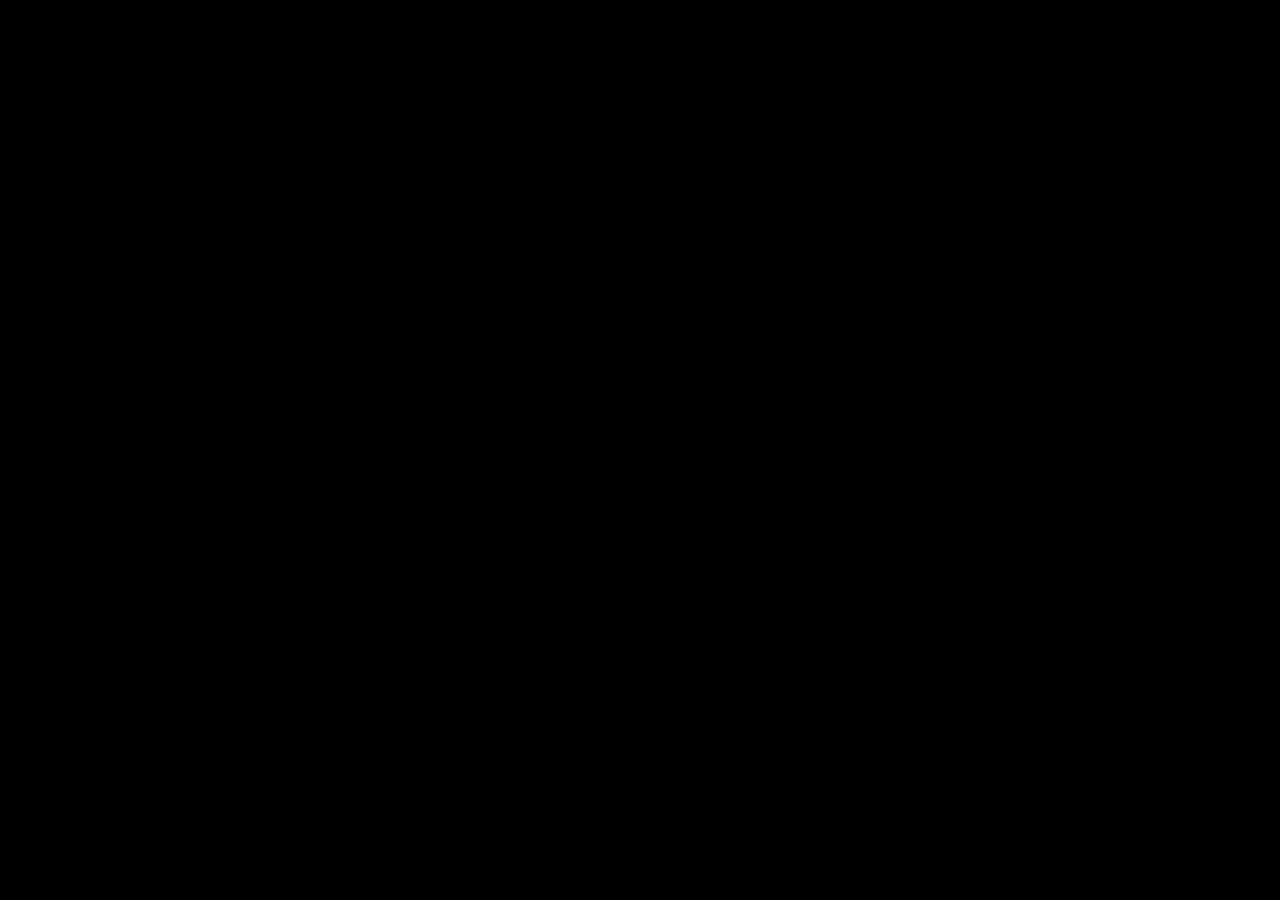
==== Tp1-2024 lpw/Tp1-2024 lpw/index.html @ 2e24832b "pasta" ====
<!DOCTYPE html>
<html lang="pt">
<head>
  <meta charset="UTF-8">
  <meta name="viewport" content="width=device-width, initial-scale=1.0">
  <title>Anatomy Explorer</title>
  <style>
    body, html {
      margin: 0;
      padding: 0;
      width: 100%;
      height: 100%;
      overflow: hidden;
      background-color: black; /* Cor de fundo para o corpo */
    }

    .video-background {
      position: fixed;
      top: 0;
      left: 0;
      width: 100%;
      height: 100%;
      object-fit: cover;
      z-index: -1; /* Garante que o vídeo fique abaixo do conteúdo */
    }
  </style>
</head>
<body>

  <video autoplay muted loop class="video-background">
    <source src="imgs/Background.mp4" type="video/mp4">

  </video>

  <div class="content">
    <h1>Conteúdo Principal</h1>
    <p>Aqui está o conteúdo sobreposto ao vídeo de fundo.</p>
  </div>

</body>
</html>
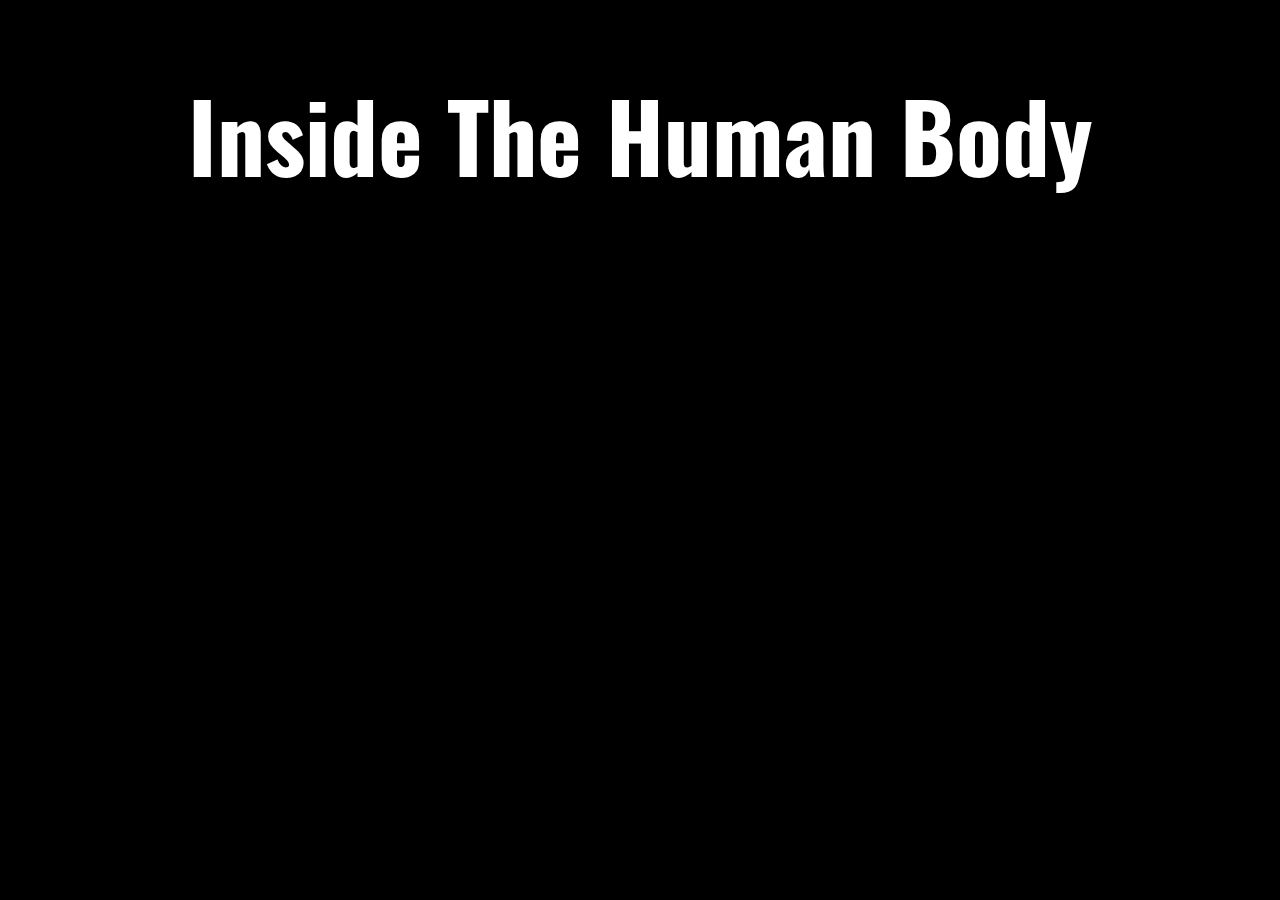
==== commit 0be75e1e: "Update index.html" ====
--- a/Tp1-2024 lpw/Tp1-2024 lpw/index.html
+++ b/Tp1-2024 lpw/Tp1-2024 lpw/index.html
@@ -1,41 +1,12 @@
 <!DOCTYPE html>
-<html lang="pt">
+<html lang="en">
 <head>
-  <meta charset="UTF-8">
-  <meta name="viewport" content="width=device-width, initial-scale=1.0">
-  <title>Anatomy Explorer</title>
-  <style>
-    body, html {
-      margin: 0;
-      padding: 0;
-      width: 100%;
-      height: 100%;
-      overflow: hidden;
-      background-color: black; /* Cor de fundo para o corpo */
-    }
-
-    .video-background {
-      position: fixed;
-      top: 0;
-      left: 0;
-      width: 100%;
-      height: 100%;
-      object-fit: cover;
-      z-index: -1; /* Garante que o vídeo fique abaixo do conteúdo */
-    }
-  </style>
+    <meta charset="UTF-8">
+    <meta name="viewport" content="width=device-width, initial-scale=1.0">
+    <title>Anatomy Explorer</title>
+    <link rel="stylesheet" href="style.css">  
 </head>
 <body>
-
-  <video autoplay muted loop class="video-background">
-    <source src="imgs/Background.mp4" type="video/mp4">
-
-  </video>
-
-  <div class="content">
-    <h1>Conteúdo Principal</h1>
-    <p>Aqui está o conteúdo sobreposto ao vídeo de fundo.</p>
-  </div>
-
+    <h1>Inside The Human Body</h1>
 </body>
 </html>
--- a/Tp1-2024 lpw/Tp1-2024 lpw/style.css
+++ b/Tp1-2024 lpw/Tp1-2024 lpw/style.css
@@ -0,0 +1,18 @@
+h1{
+    color: white;
+    text-align: center;
+    font-family: Oswald;
+    font-size: 95px;
+}
+
+body{
+    background-color: black;
+    background-image: url(imgs/fndoinicio.gif);
+    background-repeat: no-repeat;
+    background-size: cover;
+}
+
+@font-face {
+    font-family: Oswald;
+    src: url(fonts/Oswald/Oswald-VariableFont_wght.ttf);
+}
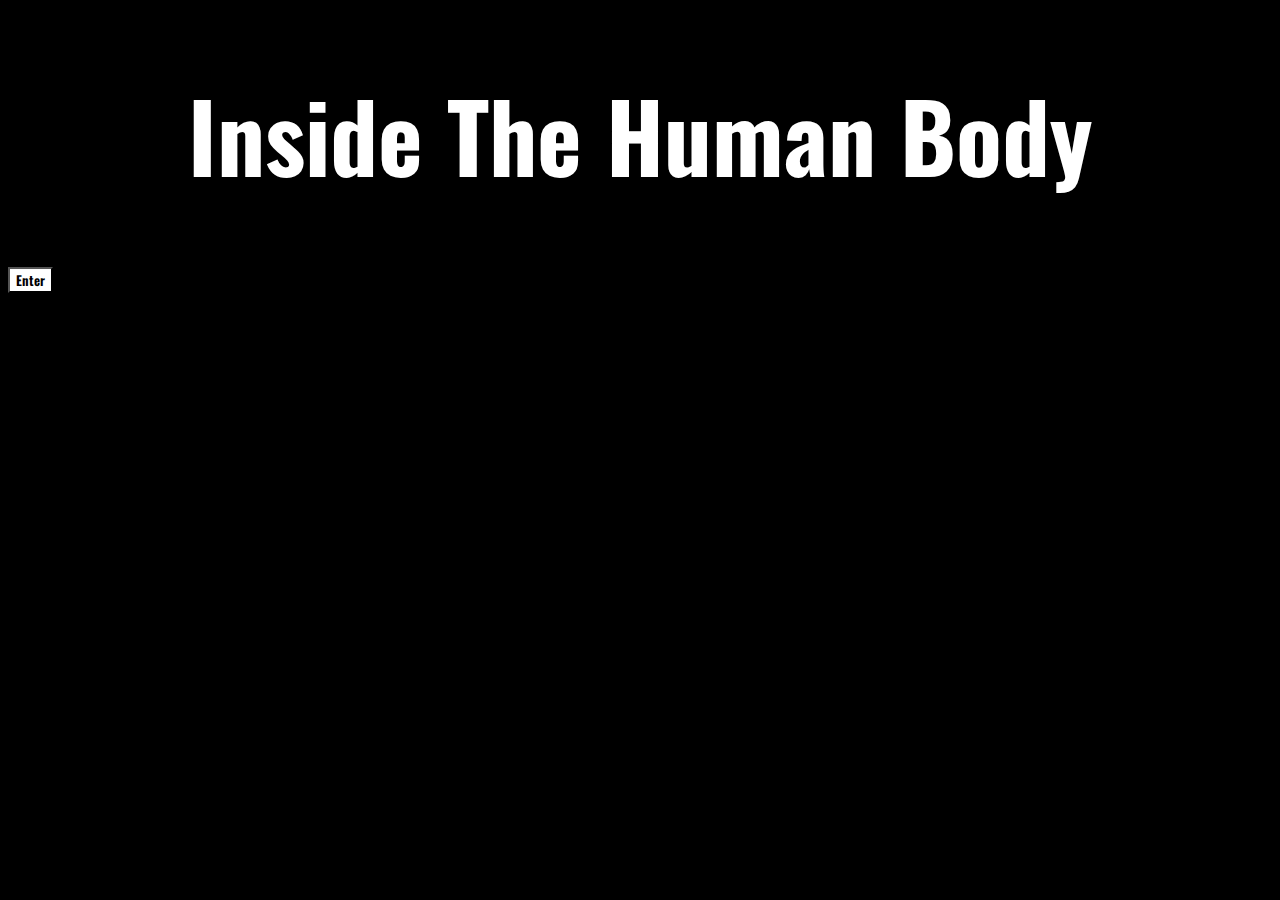
==== commit 86d80497: "Update index.html" ====
--- a/Tp1-2024 lpw/Tp1-2024 lpw/index.html
+++ b/Tp1-2024 lpw/Tp1-2024 lpw/index.html
@@ -8,5 +8,6 @@
 </head>
 <body>
     <h1>Inside The Human Body</h1>
+    <button id="enter"> Enter </button>
 </body>
 </html>
--- a/Tp1-2024 lpw/Tp1-2024 lpw/style.css
+++ b/Tp1-2024 lpw/Tp1-2024 lpw/style.css
@@ -16,3 +16,19 @@
     font-family: Oswald;
     src: url(fonts/Oswald/Oswald-VariableFont_wght.ttf);
 }
+
+@font-face {
+    font-family: Oswaldd;
+    src: url(fonts/Oswald/static/Oswald-SemiBold.ttf);
+}
+
+#enter{
+    background-color: rgb(255, 255, 255);
+    color: black;
+    font-family: Oswaldd;
+}
+
+#enter:hover{
+    background-color: rgb(206, 219, 219);
+    color: rgb(48, 3, 3);
+}
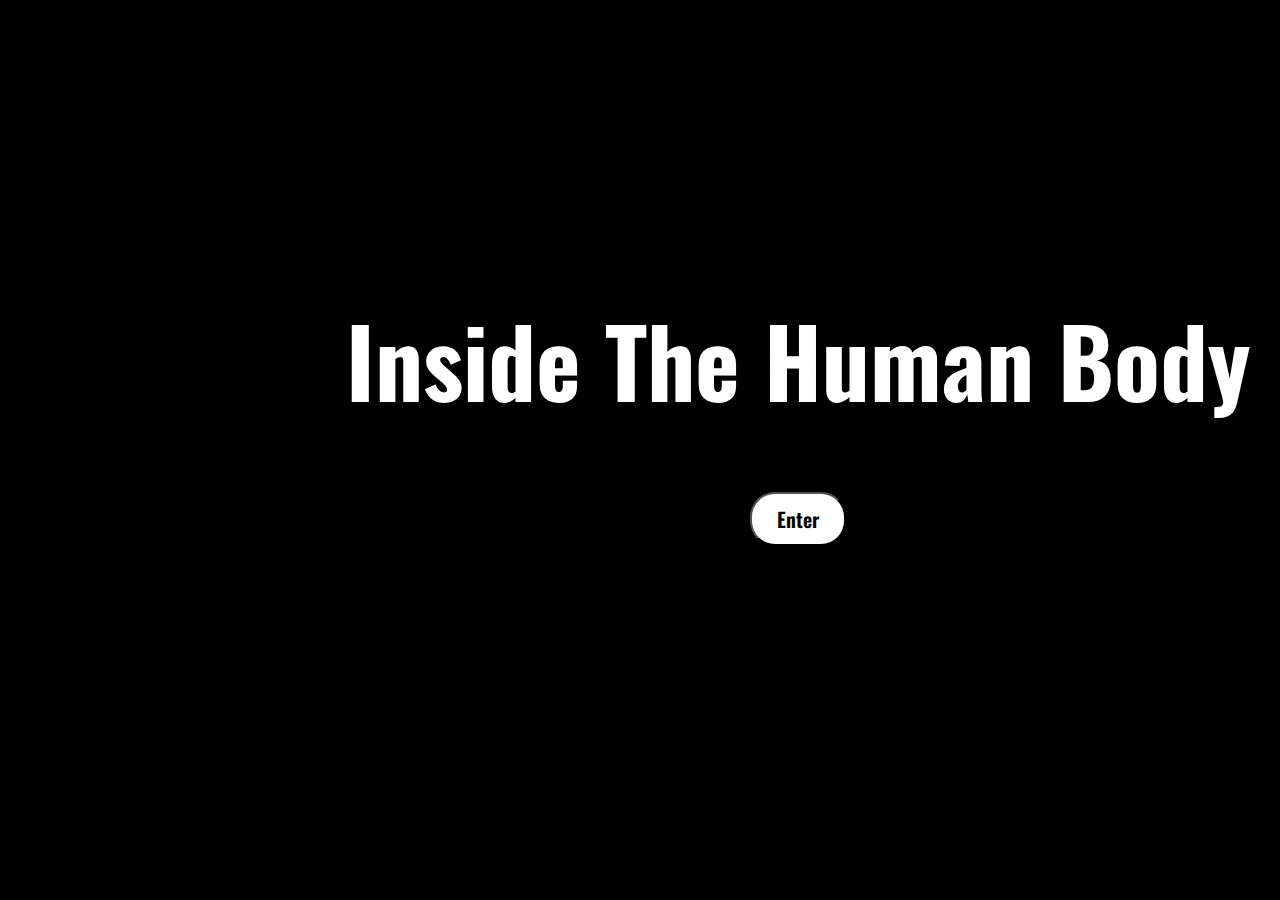
==== commit c0146bdd: "Update index.html" ====
--- a/Tp1-2024 lpw/Tp1-2024 lpw/index.html
+++ b/Tp1-2024 lpw/Tp1-2024 lpw/index.html
@@ -7,7 +7,9 @@
     <link rel="stylesheet" href="style.css">  
 </head>
 <body>
-    <h1>Inside The Human Body</h1>
-    <button id="enter"> Enter </button>
+    <div id="titulo-div">
+        <h1 id="titulo">Inside The Human Body</h1>
+        <button id="enter"> Enter </button>
+    </div>
 </body>
 </html>
--- a/Tp1-2024 lpw/Tp1-2024 lpw/style.css
+++ b/Tp1-2024 lpw/Tp1-2024 lpw/style.css
@@ -10,6 +10,7 @@
     background-image: url(imgs/fndoinicio.gif);
     background-repeat: no-repeat;
     background-size: cover;
+    align-items: center;
 }
 
 @font-face {
@@ -26,9 +27,29 @@
     background-color: rgb(255, 255, 255);
     color: black;
     font-family: Oswaldd;
+    display: block;
+    padding: 10px 25px;
+    margin: 0 auto;
+    width: fit-content;
+    border-radius: 25px;
+    font-size: 20px;
+    text-align: center;
 }
 
 #enter:hover{
     background-color: rgb(206, 219, 219);
     color: rgb(48, 3, 3);
 }
+
+#titulo::selection{
+    color: white;
+    background-color: gray;
+}
+
+#titulo-div{
+ 
+    position: absolute;
+    top: 25%;
+    left: 27%;
+ 
+}
